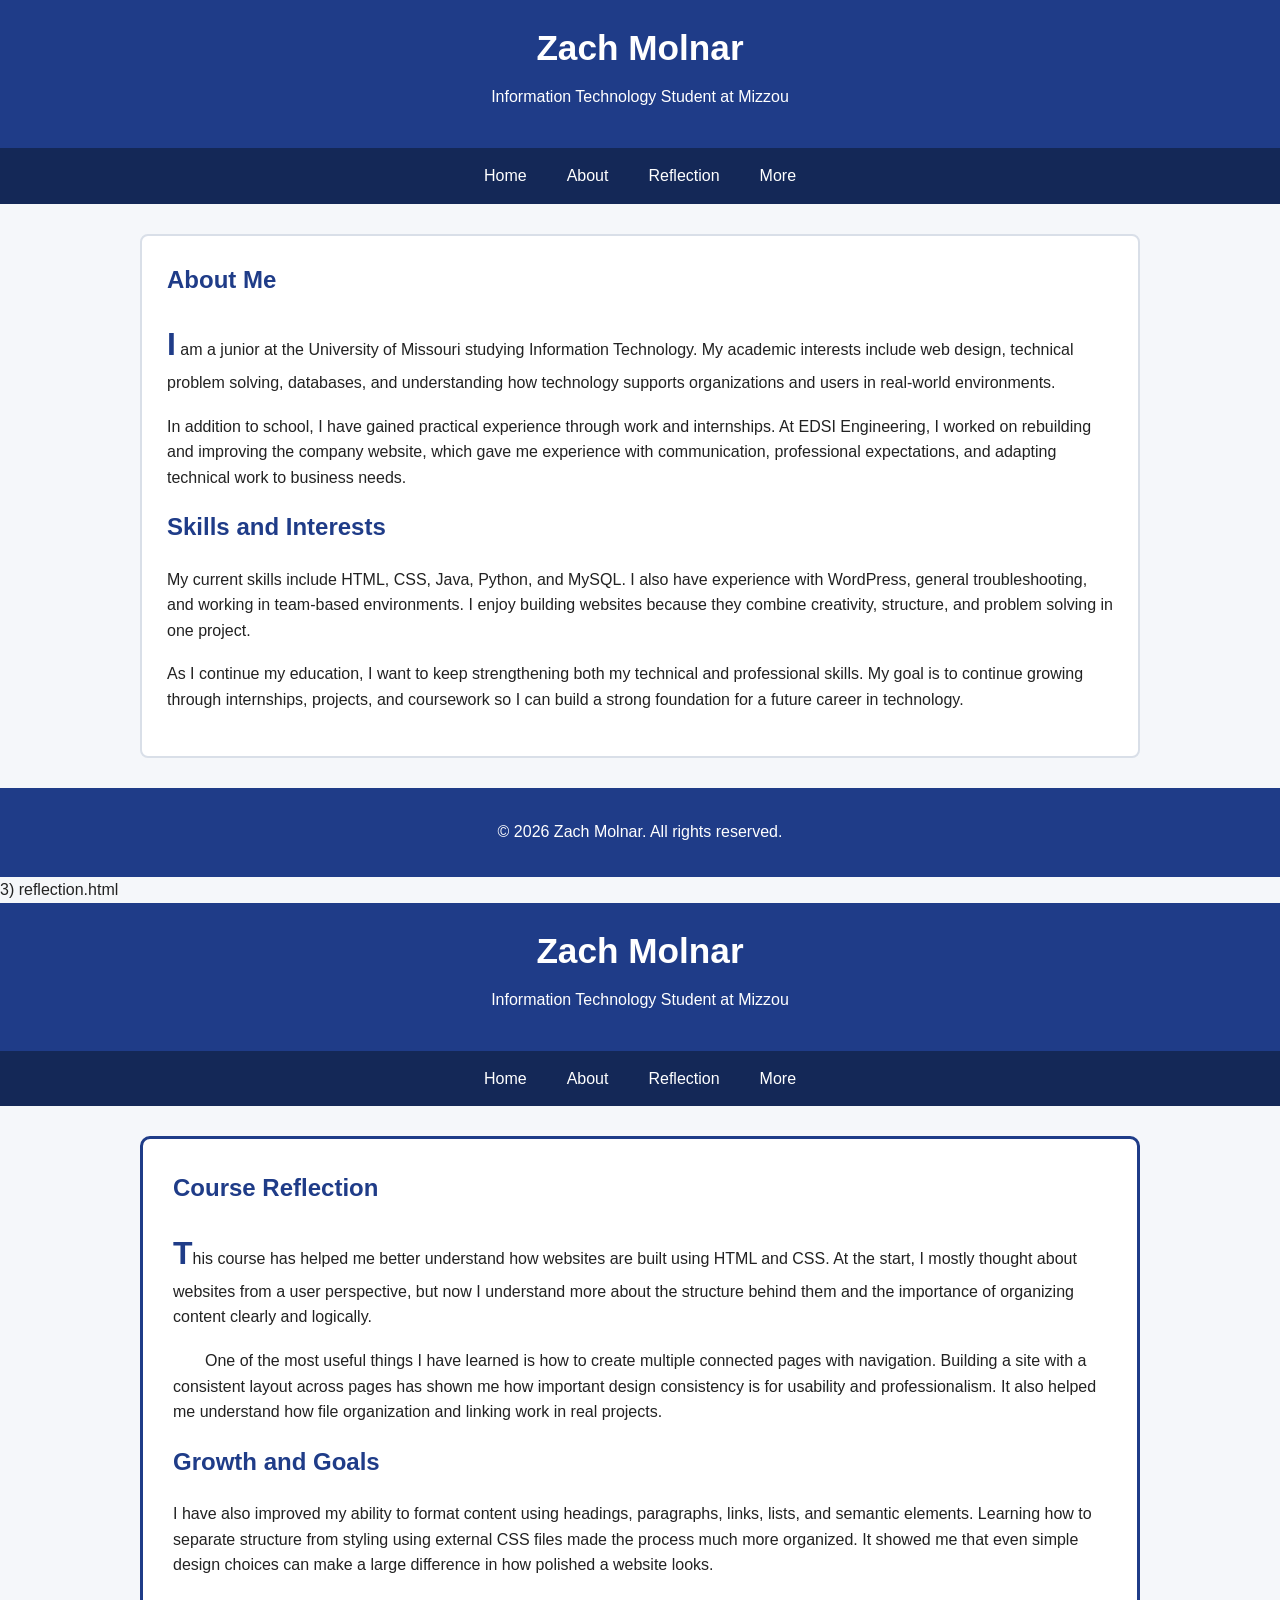
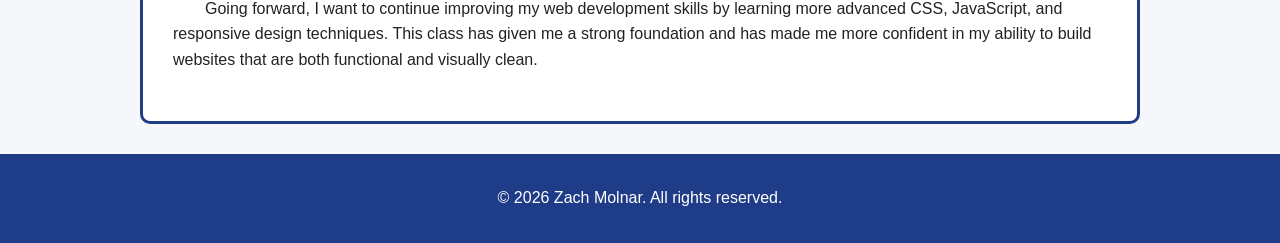
==== about.html @ 6e957a86 "Add files via upload" ====
<!DOCTYPE html>
<html lang="en">

<!--
  Name: Zach Molnar
  File: about.html
  Description: About page for personal website
-->

<head>
  <meta charset="utf-8">
  <meta name="viewport" content="width=device-width, initial-scale=1.0">
  <title>Zach Molnar | About</title>
  <link rel="stylesheet" href="style.css">
  <link rel="stylesheet" href="nav.css">
</head>

<body>
  <header>
    <div class="site-header">
      <h1>Zach Molnar</h1>
      <p class="tagline">Information Technology Student at Mizzou</p>
    </div>

    <nav>
      <ul class="nav-menu">
        <li><a href="index.html">Home</a></li>
        <li><a href="about.html">About</a></li>
        <li><a href="reflection.html">Reflection</a></li>
        <li class="dropdown">
          <a href="#">More</a>
          <ul class="dropdown-menu">
            <li><a href="#">Projects</a></li>
            <li class="dropdown-submenu">
              <a href="#">Resources</a>
              <ul class="submenu">
                <li><a href="#">Resume</a></li>
                <li><a href="#">Contact</a></li>
              </ul>
            </li>
          </ul>
        </li>
      </ul>
    </nav>
  </header>

  <main>
    <section class="content-box">
      <h2>About Me</h2>
      <p class="intro-paragraph">
        I am a junior at the University of Missouri studying Information Technology. My academic interests include web design, technical problem solving, databases, and understanding how technology supports organizations and users in real-world environments.
      </p>

      <p>
        In addition to school, I have gained practical experience through work and internships. At EDSI Engineering, I worked on rebuilding and improving the company website, which gave me experience with communication, professional expectations, and adapting technical work to business needs.
      </p>

      <h2>Skills and Interests</h2>
      <p>
        My current skills include HTML, CSS, Java, Python, and MySQL. I also have experience with WordPress, general troubleshooting, and working in team-based environments. I enjoy building websites because they combine creativity, structure, and problem solving in one project.
      </p>

      <p>
        As I continue my education, I want to keep strengthening both my technical and professional skills. My goal is to continue growing through internships, projects, and coursework so I can build a strong foundation for a future career in technology.
      </p>
    </section>
  </main>

  <footer>
    <p>&copy; 2026 Zach Molnar. All rights reserved.</p>
  </footer>
</body>

</html>
3) reflection.html
<!DOCTYPE html>
<html lang="en">

<!--
  Name: Zach Molnar
  File: reflection.html
  Course: INFOTC 1000
  Description: Reflection page for personal website
-->

<head>
  <meta charset="utf-8">
  <meta name="viewport" content="width=device-width, initial-scale=1.0">
  <title>Zach Molnar | Reflection</title>
  <link rel="stylesheet" href="style.css">
  <link rel="stylesheet" href="nav.css">
</head>

<body>
  <header>
    <div class="site-header">
      <h1>Zach Molnar</h1>
      <p class="tagline">Information Technology Student at Mizzou</p>
    </div>

    <nav>
      <ul class="nav-menu">
        <li><a href="index.html">Home</a></li>
        <li><a href="about.html">About</a></li>
        <li><a href="reflection.html">Reflection</a></li>
        <li class="dropdown">
          <a href="#">More</a>
          <ul class="dropdown-menu">
            <li><a href="#">Projects</a></li>
            <li class="dropdown-submenu">
              <a href="#">Resources</a>
              <ul class="submenu">
                <li><a href="#">Resume</a></li>
                <li><a href="#">Contact</a></li>
              </ul>
            </li>
          </ul>
        </li>
      </ul>
    </nav>
  </header>

  <main>
    <section class="reflection-box">
      <h2>Course Reflection</h2>

      <p class="intro-paragraph reflection-paragraph">
        This course has helped me better understand how websites are built using HTML and CSS. At the start, I mostly thought about websites from a user perspective, but now I understand more about the structure behind them and the importance of organizing content clearly and logically.
      </p>

      <p class="reflection-paragraph">
        One of the most useful things I have learned is how to create multiple connected pages with navigation. Building a site with a consistent layout across pages has shown me how important design consistency is for usability and professionalism. It also helped me understand how file organization and linking work in real projects.
      </p>

      <h2>Growth and Goals</h2>

      <p class="reflection-paragraph">
        I have also improved my ability to format content using headings, paragraphs, links, lists, and semantic elements. Learning how to separate structure from styling using external CSS files made the process much more organized. It showed me that even simple design choices can make a large difference in how polished a website looks.
      </p>

      <p class="reflection-paragraph">
        Going forward, I want to continue improving my web development skills by learning more advanced CSS, JavaScript, and responsive design techniques. This class has given me a strong foundation and has made me more confident in my ability to build websites that are both functional and visually clean.
      </p>
    </section>
  </main>

  <footer>
    <p>&copy; 2026 Zach Molnar. All rights reserved.</p>
  </footer>
</body>

</html>
---- style.css ----
/*
  Name: Zach Molnar
  File: style.css
  Description: Main styling for personal website
*/

body {
  margin: 0;
  font-family: Arial, Helvetica, sans-serif;
  line-height: 1.6;
  background-color: #f5f7fa;
  color: #222;
}

.site-header {
  text-align: center;
  padding: 20px;
  background-color: #1f3c88;
  color: white;
}

.site-header h1 {
  margin: 0;
  font-size: 2.2rem;
}

.tagline {
  margin-top: 8px;
  font-size: 1rem;
}

main {
  max-width: 1000px;
  margin: 30px auto;
  padding: 0 20px;
}

.content-box {
  background-color: white;
  border: 2px solid #d9dfe8;
  padding: 25px;
  margin-bottom: 30px;
  border-radius: 8px;
}

.reflection-box {
  background-color: white;
  border: 3px solid #1f3c88;
  padding: 30px;
  margin-bottom: 30px;
  border-radius: 10px;
}

h2 {
  color: #1f3c88;
  margin-top: 0;
}

p {
  margin-bottom: 18px;
}

.intro-paragraph::first-letter {
  font-size: 2rem;
  font-weight: bold;
  color: #1f3c88;
}

.reflection-paragraph:nth-of-type(even) {
  text-indent: 2em;
}

footer {
  text-align: center;
  padding: 15px;
  background-color: #1f3c88;
  color: white;
}
---- nav.css ----
/*
  Name: Zach Molnar
  File: nav.css
  Description: Navigation styling with flex layout and dropdown menu
*/

nav {
    background-color: #142857;
  }
  
  .nav-menu {
    list-style: none;
    display: flex;
    justify-content: center;
    align-items: center;
    margin: 0;
    padding: 0;
    flex-wrap: wrap;
  }
  
  .nav-menu li {
    position: relative;
  }
  
  .nav-menu a {
    display: block;
    padding: 15px 20px;
    color: white;
    text-decoration: none;
  }
  
  .nav-menu a:hover {
    background-color: #2b4ea2;
  }
  
  .dropdown-menu,
  .submenu {
    display: none;
    position: absolute;
    top: 100%;
    left: 0;
    min-width: 180px;
    background-color: #142857;
    list-style: none;
    padding: 0;
    margin: 0;
    z-index: 1000;
  }
  
  .dropdown:hover .dropdown-menu {
    display: block;
  }
  
  .dropdown-submenu {
    position: relative;
  }
  
  .dropdown-submenu:hover .submenu {
    display: block;
    top: 0;
    left: 100%;
  }
  
  .dropdown-menu li a,
  .submenu li a {
    padding: 12px 16px;
    white-space: nowrap;
  }
---- style.css ----
/*
  Name: Zach Molnar
  File: style.css
  Description: Main styling for personal website
*/

body {
  margin: 0;
  font-family: Arial, Helvetica, sans-serif;
  line-height: 1.6;
  background-color: #f5f7fa;
  color: #222;
}

.site-header {
  text-align: center;
  padding: 20px;
  background-color: #1f3c88;
  color: white;
}

.site-header h1 {
  margin: 0;
  font-size: 2.2rem;
}

.tagline {
  margin-top: 8px;
  font-size: 1rem;
}

main {
  max-width: 1000px;
  margin: 30px auto;
  padding: 0 20px;
}

.content-box {
  background-color: white;
  border: 2px solid #d9dfe8;
  padding: 25px;
  margin-bottom: 30px;
  border-radius: 8px;
}

.reflection-box {
  background-color: white;
  border: 3px solid #1f3c88;
  padding: 30px;
  margin-bottom: 30px;
  border-radius: 10px;
}

h2 {
  color: #1f3c88;
  margin-top: 0;
}

p {
  margin-bottom: 18px;
}

.intro-paragraph::first-letter {
  font-size: 2rem;
  font-weight: bold;
  color: #1f3c88;
}

.reflection-paragraph:nth-of-type(even) {
  text-indent: 2em;
}

footer {
  text-align: center;
  padding: 15px;
  background-color: #1f3c88;
  color: white;
}
---- nav.css ----
/*
  Name: Zach Molnar
  File: nav.css
  Description: Navigation styling with flex layout and dropdown menu
*/

nav {
    background-color: #142857;
  }
  
  .nav-menu {
    list-style: none;
    display: flex;
    justify-content: center;
    align-items: center;
    margin: 0;
    padding: 0;
    flex-wrap: wrap;
  }
  
  .nav-menu li {
    position: relative;
  }
  
  .nav-menu a {
    display: block;
    padding: 15px 20px;
    color: white;
    text-decoration: none;
  }
  
  .nav-menu a:hover {
    background-color: #2b4ea2;
  }
  
  .dropdown-menu,
  .submenu {
    display: none;
    position: absolute;
    top: 100%;
    left: 0;
    min-width: 180px;
    background-color: #142857;
    list-style: none;
    padding: 0;
    margin: 0;
    z-index: 1000;
  }
  
  .dropdown:hover .dropdown-menu {
    display: block;
  }
  
  .dropdown-submenu {
    position: relative;
  }
  
  .dropdown-submenu:hover .submenu {
    display: block;
    top: 0;
    left: 100%;
  }
  
  .dropdown-menu li a,
  .submenu li a {
    padding: 12px 16px;
    white-space: nowrap;
  }
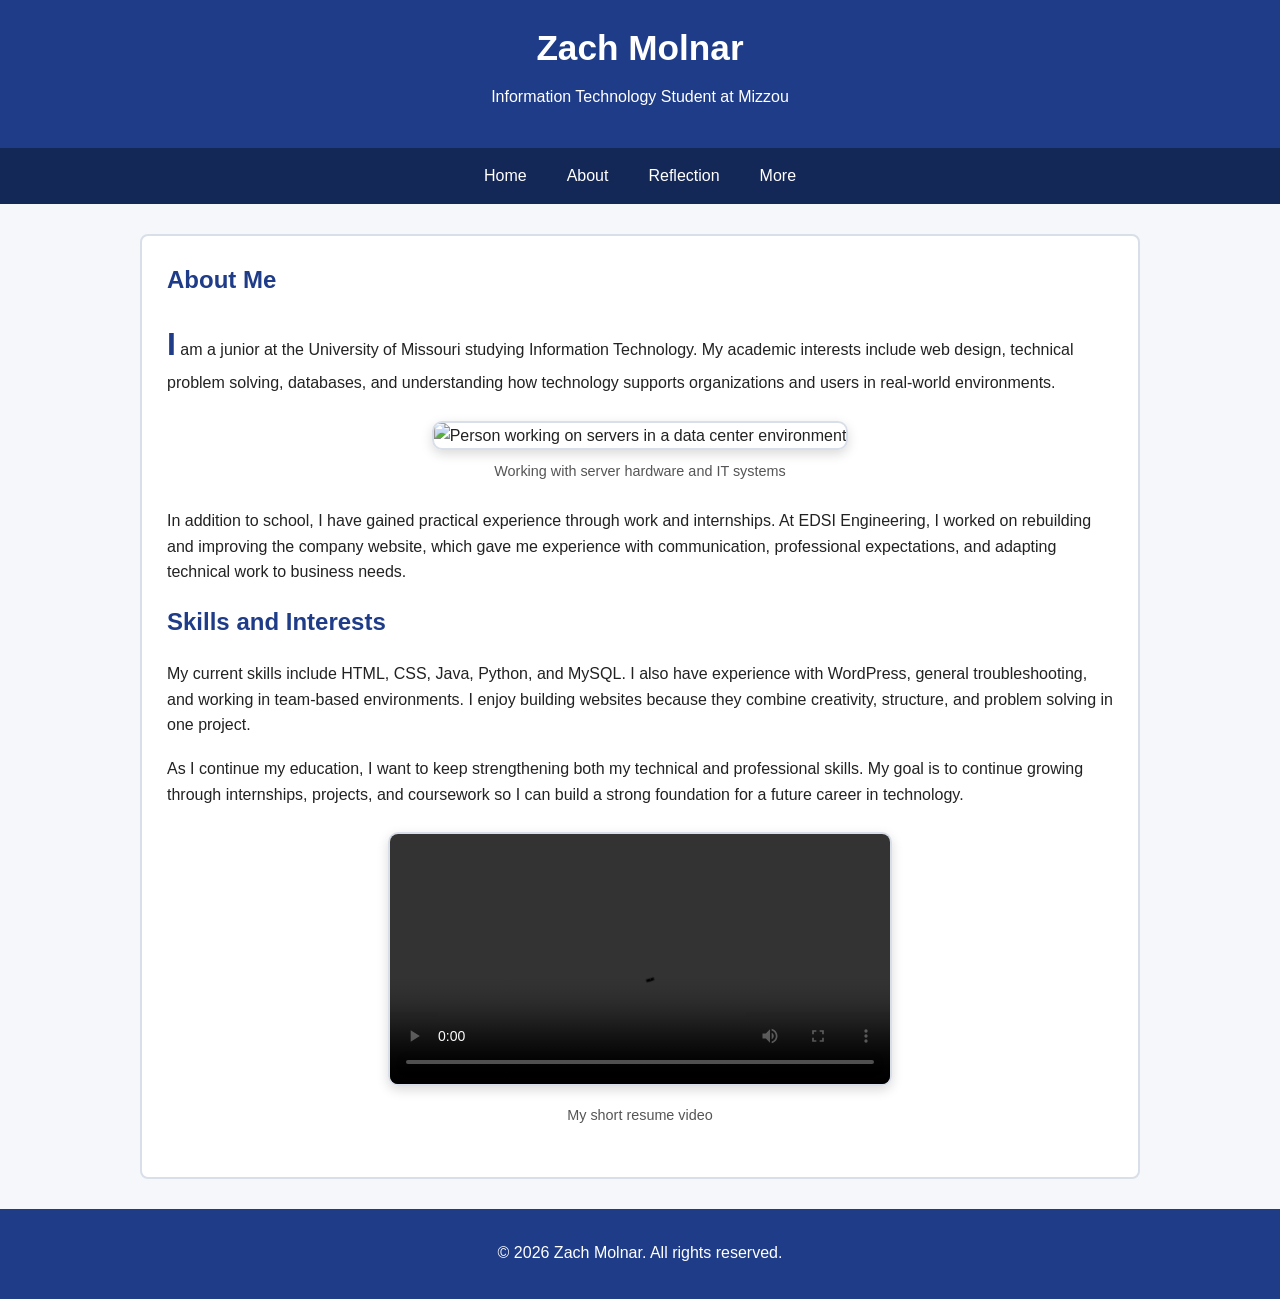
==== commit 88ec7cf5: "Add files via upload" ====
--- a/about.html
+++ b/about.html
@@ -47,15 +47,23 @@
   <main>
     <section class="content-box">
       <h2>About Me</h2>
+
       <p class="intro-paragraph">
         I am a junior at the University of Missouri studying Information Technology. My academic interests include web design, technical problem solving, databases, and understanding how technology supports organizations and users in real-world environments.
       </p>
+
+      <!-- IMAGE -->
+      <figure class="profile-media">
+        <img src="media/image.jpg" alt="Person working on servers in a data center environment">
+        <figcaption>Working with server hardware and IT systems</figcaption>
+      </figure>
 
       <p>
         In addition to school, I have gained practical experience through work and internships. At EDSI Engineering, I worked on rebuilding and improving the company website, which gave me experience with communication, professional expectations, and adapting technical work to business needs.
       </p>
 
       <h2>Skills and Interests</h2>
+
       <p>
         My current skills include HTML, CSS, Java, Python, and MySQL. I also have experience with WordPress, general troubleshooting, and working in team-based environments. I enjoy building websites because they combine creativity, structure, and problem solving in one project.
       </p>
@@ -63,84 +71,16 @@
       <p>
         As I continue my education, I want to keep strengthening both my technical and professional skills. My goal is to continue growing through internships, projects, and coursework so I can build a strong foundation for a future career in technology.
       </p>
-    </section>
-  </main>
 
-  <footer>
-    <p>&copy; 2026 Zach Molnar. All rights reserved.</p>
-  </footer>
-</body>
+      <!-- VIDEO -->
+      <figure class="profile-media">
+        <video controls>
+          <source src="videos/resume.mp4" type="video/mp4">
+          Your browser does not support the video tag.
+        </video>
+        <figcaption>My short resume video</figcaption>
+      </figure>
 
-</html>
-3) reflection.html
-<!DOCTYPE html>
-<html lang="en">
-
-<!--
-  Name: Zach Molnar
-  File: reflection.html
-  Course: INFOTC 1000
-  Description: Reflection page for personal website
--->
-
-<head>
-  <meta charset="utf-8">
-  <meta name="viewport" content="width=device-width, initial-scale=1.0">
-  <title>Zach Molnar | Reflection</title>
-  <link rel="stylesheet" href="style.css">
-  <link rel="stylesheet" href="nav.css">
-</head>
-
-<body>
-  <header>
-    <div class="site-header">
-      <h1>Zach Molnar</h1>
-      <p class="tagline">Information Technology Student at Mizzou</p>
-    </div>
-
-    <nav>
-      <ul class="nav-menu">
-        <li><a href="index.html">Home</a></li>
-        <li><a href="about.html">About</a></li>
-        <li><a href="reflection.html">Reflection</a></li>
-        <li class="dropdown">
-          <a href="#">More</a>
-          <ul class="dropdown-menu">
-            <li><a href="#">Projects</a></li>
-            <li class="dropdown-submenu">
-              <a href="#">Resources</a>
-              <ul class="submenu">
-                <li><a href="#">Resume</a></li>
-                <li><a href="#">Contact</a></li>
-              </ul>
-            </li>
-          </ul>
-        </li>
-      </ul>
-    </nav>
-  </header>
-
-  <main>
-    <section class="reflection-box">
-      <h2>Course Reflection</h2>
-
-      <p class="intro-paragraph reflection-paragraph">
-        This course has helped me better understand how websites are built using HTML and CSS. At the start, I mostly thought about websites from a user perspective, but now I understand more about the structure behind them and the importance of organizing content clearly and logically.
-      </p>
-
-      <p class="reflection-paragraph">
-        One of the most useful things I have learned is how to create multiple connected pages with navigation. Building a site with a consistent layout across pages has shown me how important design consistency is for usability and professionalism. It also helped me understand how file organization and linking work in real projects.
-      </p>
-
-      <h2>Growth and Goals</h2>
-
-      <p class="reflection-paragraph">
-        I have also improved my ability to format content using headings, paragraphs, links, lists, and semantic elements. Learning how to separate structure from styling using external CSS files made the process much more organized. It showed me that even simple design choices can make a large difference in how polished a website looks.
-      </p>
-
-      <p class="reflection-paragraph">
-        Going forward, I want to continue improving my web development skills by learning more advanced CSS, JavaScript, and responsive design techniques. This class has given me a strong foundation and has made me more confident in my ability to build websites that are both functional and visually clean.
-      </p>
     </section>
   </main>
 
--- a/style.css
+++ b/style.css
@@ -75,4 +75,37 @@
   padding: 15px;
   background-color: #1f3c88;
   color: white;
+}
+
+/* ========================= */
+/* NEW: IMAGE + VIDEO STYLING */
+/* ========================= */
+
+.profile-media {
+  margin: 25px 0;
+  text-align: center;
+}
+
+/* Image and Video Styling */
+.profile-media img,
+.profile-media video {
+  width: 60%;
+  max-width: 500px;
+  height: auto;
+  border-radius: 10px;
+  border: 2px solid #d9dfe8;
+  box-shadow: 0 4px 12px rgba(0, 0, 0, 0.15);
+}
+
+/* Hover effect for image */
+.profile-media img:hover {
+  transform: scale(1.05);
+  transition: 0.3s ease;
+}
+
+/* Caption under media */
+.profile-media figcaption {
+  margin-top: 10px;
+  font-size: 0.9rem;
+  color: #555;
 }
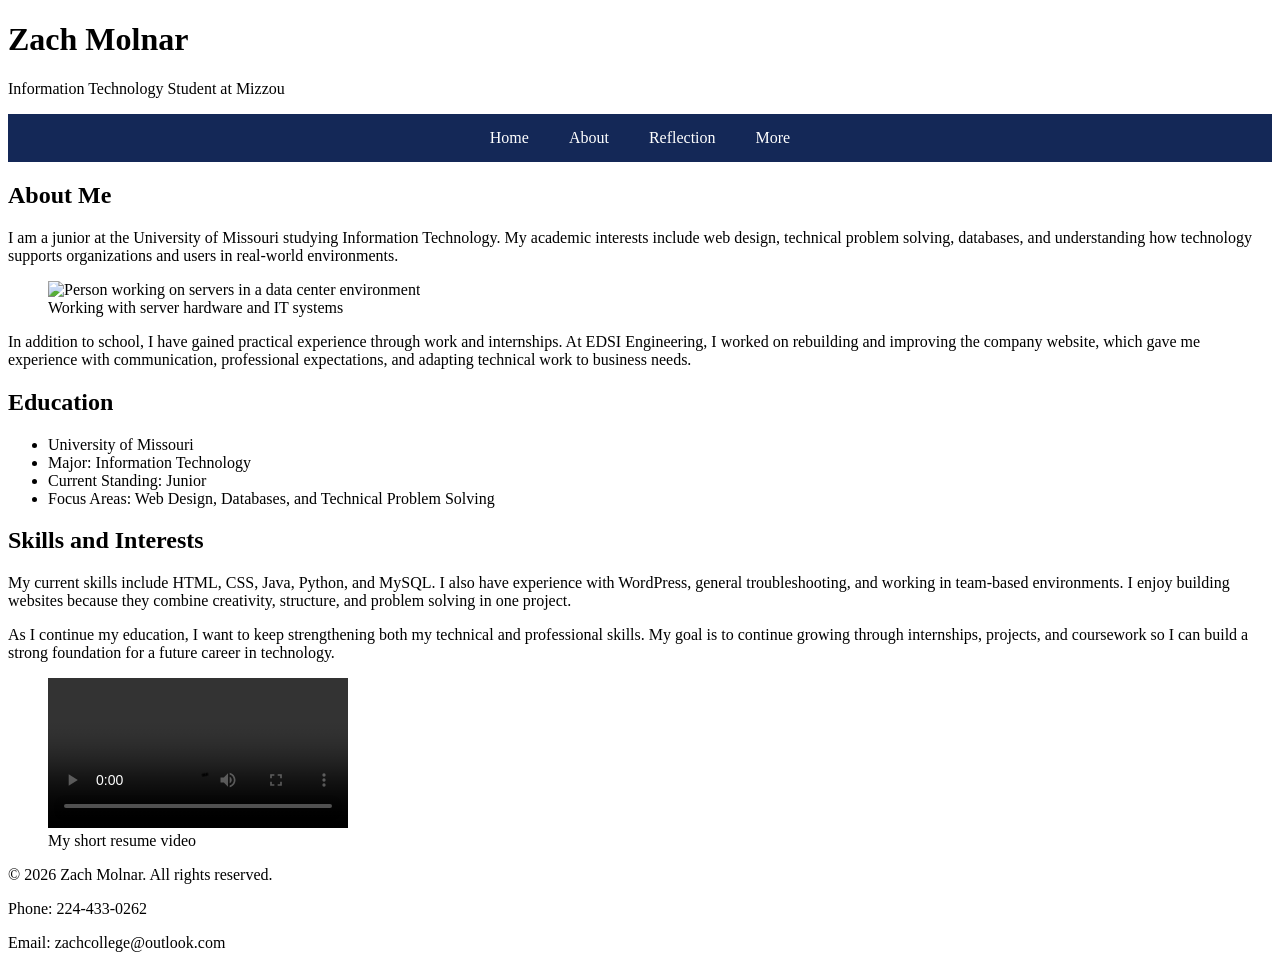
==== commit 385e54f3: "Add files via upload" ====
--- a/about.html
+++ b/about.html
@@ -15,7 +15,7 @@
   <link rel="stylesheet" href="nav.css">
 </head>
 
-<body>
+<body class="about-page">
   <header>
     <div class="site-header">
       <h1>Zach Molnar</h1>
@@ -52,7 +52,6 @@
         I am a junior at the University of Missouri studying Information Technology. My academic interests include web design, technical problem solving, databases, and understanding how technology supports organizations and users in real-world environments.
       </p>
 
-      <!-- IMAGE -->
       <figure class="profile-media">
         <img src="media/image.jpg" alt="Person working on servers in a data center environment">
         <figcaption>Working with server hardware and IT systems</figcaption>
@@ -61,6 +60,14 @@
       <p>
         In addition to school, I have gained practical experience through work and internships. At EDSI Engineering, I worked on rebuilding and improving the company website, which gave me experience with communication, professional expectations, and adapting technical work to business needs.
       </p>
+
+      <h2>Education</h2>
+      <ul class="education-list">
+        <li>University of Missouri</li>
+        <li>Major: Information Technology</li>
+        <li>Current Standing: Junior</li>
+        <li>Focus Areas: Web Design, Databases, and Technical Problem Solving</li>
+      </ul>
 
       <h2>Skills and Interests</h2>
 
@@ -72,7 +79,6 @@
         As I continue my education, I want to keep strengthening both my technical and professional skills. My goal is to continue growing through internships, projects, and coursework so I can build a strong foundation for a future career in technology.
       </p>
 
-      <!-- VIDEO -->
       <figure class="profile-media">
         <video controls>
           <source src="videos/resume.mp4" type="video/mp4">
@@ -80,12 +86,13 @@
         </video>
         <figcaption>My short resume video</figcaption>
       </figure>
-
     </section>
   </main>
 
   <footer>
     <p>&copy; 2026 Zach Molnar. All rights reserved.</p>
+    <p class="footer-contact">Phone: 224-433-0262</p>
+    <p class="footer-contact">Email: zachcollege@outlook.com</p>
   </footer>
 </body>
 
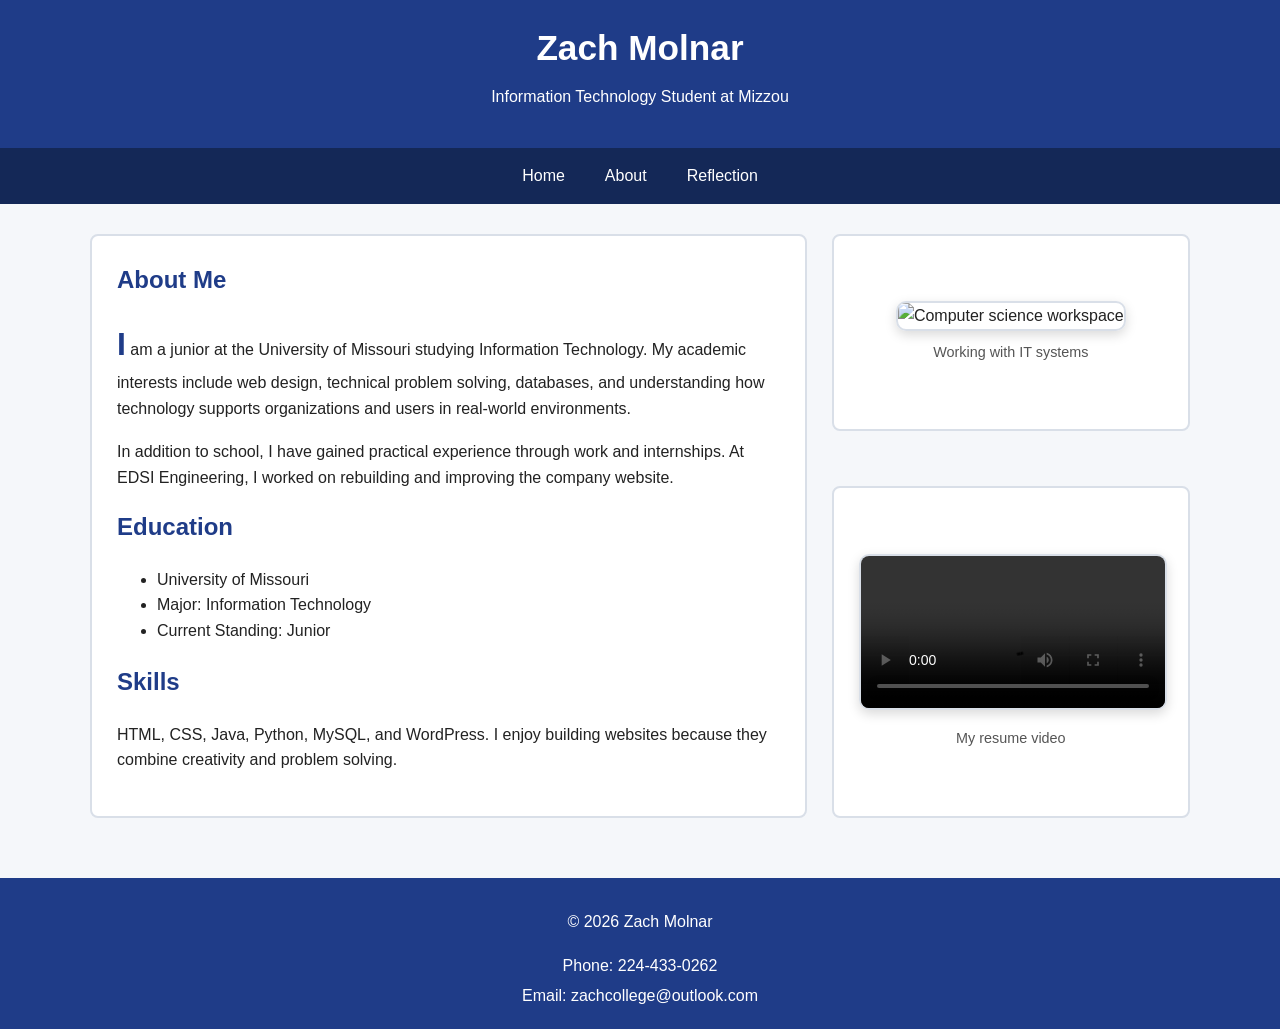
==== commit 93414a60: "Add files via upload" ====
--- a/about.html
+++ b/about.html
@@ -27,38 +27,20 @@
         <li><a href="index.html">Home</a></li>
         <li><a href="about.html">About</a></li>
         <li><a href="reflection.html">Reflection</a></li>
-        <li class="dropdown">
-          <a href="#">More</a>
-          <ul class="dropdown-menu">
-            <li><a href="#">Projects</a></li>
-            <li class="dropdown-submenu">
-              <a href="#">Resources</a>
-              <ul class="submenu">
-                <li><a href="#">Resume</a></li>
-                <li><a href="#">Contact</a></li>
-              </ul>
-            </li>
-          </ul>
-        </li>
       </ul>
     </nav>
   </header>
 
-  <main>
-    <section class="content-box">
+  <main class="about-grid">
+    <section class="content-box about-text">
       <h2>About Me</h2>
 
       <p class="intro-paragraph">
         I am a junior at the University of Missouri studying Information Technology. My academic interests include web design, technical problem solving, databases, and understanding how technology supports organizations and users in real-world environments.
       </p>
 
-      <figure class="profile-media">
-        <img src="media/image.jpg" alt="Person working on servers in a data center environment">
-        <figcaption>Working with server hardware and IT systems</figcaption>
-      </figure>
-
       <p>
-        In addition to school, I have gained practical experience through work and internships. At EDSI Engineering, I worked on rebuilding and improving the company website, which gave me experience with communication, professional expectations, and adapting technical work to business needs.
+        In addition to school, I have gained practical experience through work and internships. At EDSI Engineering, I worked on rebuilding and improving the company website.
       </p>
 
       <h2>Education</h2>
@@ -66,31 +48,33 @@
         <li>University of Missouri</li>
         <li>Major: Information Technology</li>
         <li>Current Standing: Junior</li>
-        <li>Focus Areas: Web Design, Databases, and Technical Problem Solving</li>
       </ul>
 
-      <h2>Skills and Interests</h2>
+      <h2>Skills</h2>
+      <p>
+        HTML, CSS, Java, Python, MySQL, and WordPress. I enjoy building websites because they combine creativity and problem solving.
+      </p>
+    </section>
 
-      <p>
-        My current skills include HTML, CSS, Java, Python, and MySQL. I also have experience with WordPress, general troubleshooting, and working in team-based environments. I enjoy building websites because they combine creativity, structure, and problem solving in one project.
-      </p>
+    <section class="content-box media-box about-image">
+      <figure class="profile-media">
+        <img src="media/compsci.webp" alt="Computer science workspace">
+        <figcaption>Working with IT systems</figcaption>
+      </figure>
+    </section>
 
-      <p>
-        As I continue my education, I want to keep strengthening both my technical and professional skills. My goal is to continue growing through internships, projects, and coursework so I can build a strong foundation for a future career in technology.
-      </p>
-
+    <section class="content-box media-box about-video">
       <figure class="profile-media">
         <video controls>
-          <source src="videos/resume.mp4" type="video/mp4">
-          Your browser does not support the video tag.
+          <source src="videos/resumemov.mp4" type="video/mp4">
         </video>
-        <figcaption>My short resume video</figcaption>
+        <figcaption>My resume video</figcaption>
       </figure>
     </section>
   </main>
 
   <footer>
-    <p>&copy; 2026 Zach Molnar. All rights reserved.</p>
+    <p>&copy; 2026 Zach Molnar</p>
     <p class="footer-contact">Phone: 224-433-0262</p>
     <p class="footer-contact">Email: zachcollege@outlook.com</p>
   </footer>
--- a/style.css
+++ b/style.css
@@ -0,0 +1,209 @@
+/*
+  Name: Zach Molnar
+  File: style.css
+  Description: Main styling for personal website
+*/
+
+body {
+  margin: 0;
+  font-family: Arial, Helvetica, sans-serif;
+  line-height: 1.6;
+  background-color: #f5f7fa;
+  color: #222;
+}
+
+.site-header {
+  text-align: center;
+  padding: 20px;
+  background-color: #1f3c88;
+  color: white;
+}
+
+.site-header h1 {
+  margin: 0;
+  font-size: 2.2rem;
+}
+
+.tagline {
+  margin-top: 8px;
+  font-size: 1rem;
+}
+
+main {
+  max-width: 1000px;
+  margin: 30px auto;
+  padding: 0 20px;
+}
+
+.content-box {
+  background-color: white;
+  border: 2px solid #d9dfe8;
+  padding: 25px;
+  margin-bottom: 30px;
+  border-radius: 8px;
+}
+
+h2 {
+  color: #1f3c88;
+  margin-top: 0;
+}
+
+p {
+  margin-bottom: 18px;
+}
+
+.intro-paragraph::first-letter {
+  font-size: 2rem;
+  font-weight: bold;
+  color: #1f3c88;
+}
+
+.education-list {
+  margin-bottom: 20px;
+}
+
+footer {
+  text-align: center;
+  padding: 15px;
+  background-color: #1f3c88;
+  color: white;
+}
+
+.footer-contact {
+  margin: 5px 0;
+}
+
+/* ========================= */
+/* ABOUT PAGE GRID LAYOUT */
+/* ========================= */
+
+.about-grid {
+  display: grid;
+  grid-template-columns: 2fr 1fr;
+  gap: 25px;
+  max-width: 1100px;
+  margin: 30px auto;
+  padding: 0 20px;
+}
+
+.about-text {
+  grid-column: 1 / 2;
+  grid-row: 1 / 3;
+}
+
+.about-image {
+  grid-column: 2 / 3;
+}
+
+.about-video {
+  grid-column: 2 / 3;
+}
+
+.media-box {
+  display: flex;
+  align-items: center;
+  justify-content: center;
+}
+
+.profile-media {
+  margin: 0;
+  text-align: center;
+  width: 100%;
+}
+
+.profile-media img,
+.profile-media video {
+  width: 100%;
+  max-width: 100%;
+  height: auto;
+  border-radius: 10px;
+  border: 2px solid #d9dfe8;
+  box-shadow: 0 4px 12px rgba(0, 0, 0, 0.15);
+}
+
+.profile-media img:hover {
+  transform: scale(1.05);
+  transition: 0.3s ease;
+}
+
+.profile-media figcaption {
+  margin-top: 10px;
+  font-size: 0.9rem;
+  color: #555;
+}
+
+/* ========================= */
+/* MOBILE RESPONSIVE */
+/* ========================= */
+
+@media screen and (max-width: 768px) {
+  .about-grid {
+    grid-template-columns: 1fr;
+  }
+
+  .about-text,
+  .about-image,
+  .about-video {
+    grid-column: 1 / 2;
+    grid-row: auto;
+  }
+}
+
+/* ========================= */
+/* PRINT STYLES */
+/* ========================= */
+
+@media print {
+  @page {
+    margin: 1in;
+  }
+
+  body.about-page {
+    background: white;
+    color: black;
+    font-family: "Times New Roman", Times, serif;
+    font-size: 12pt;
+    line-height: 1.4;
+    margin: 0;
+  }
+
+  body.about-page * {
+    color: black !important;
+    box-shadow: none !important;
+    background: white !important;
+  }
+
+  body.about-page nav,
+  body.about-page .tagline,
+  body.about-page .profile-media,
+  body.about-page h2 {
+    display: none !important;
+  }
+
+  body.about-page main {
+    max-width: 100%;
+    margin: 0;
+    padding: 0;
+  }
+
+  body.about-page .content-box {
+    border: none;
+    padding: 0;
+    margin: 0;
+  }
+
+  body.about-page .site-header {
+    text-align: left;
+    padding-bottom: 10px;
+  }
+
+  body.about-page .site-header h1 {
+    font-size: 20pt;
+  }
+
+  body.about-page footer {
+    text-align: left;
+    border-top: 1px solid black;
+    margin-top: 10px;
+  }
+}
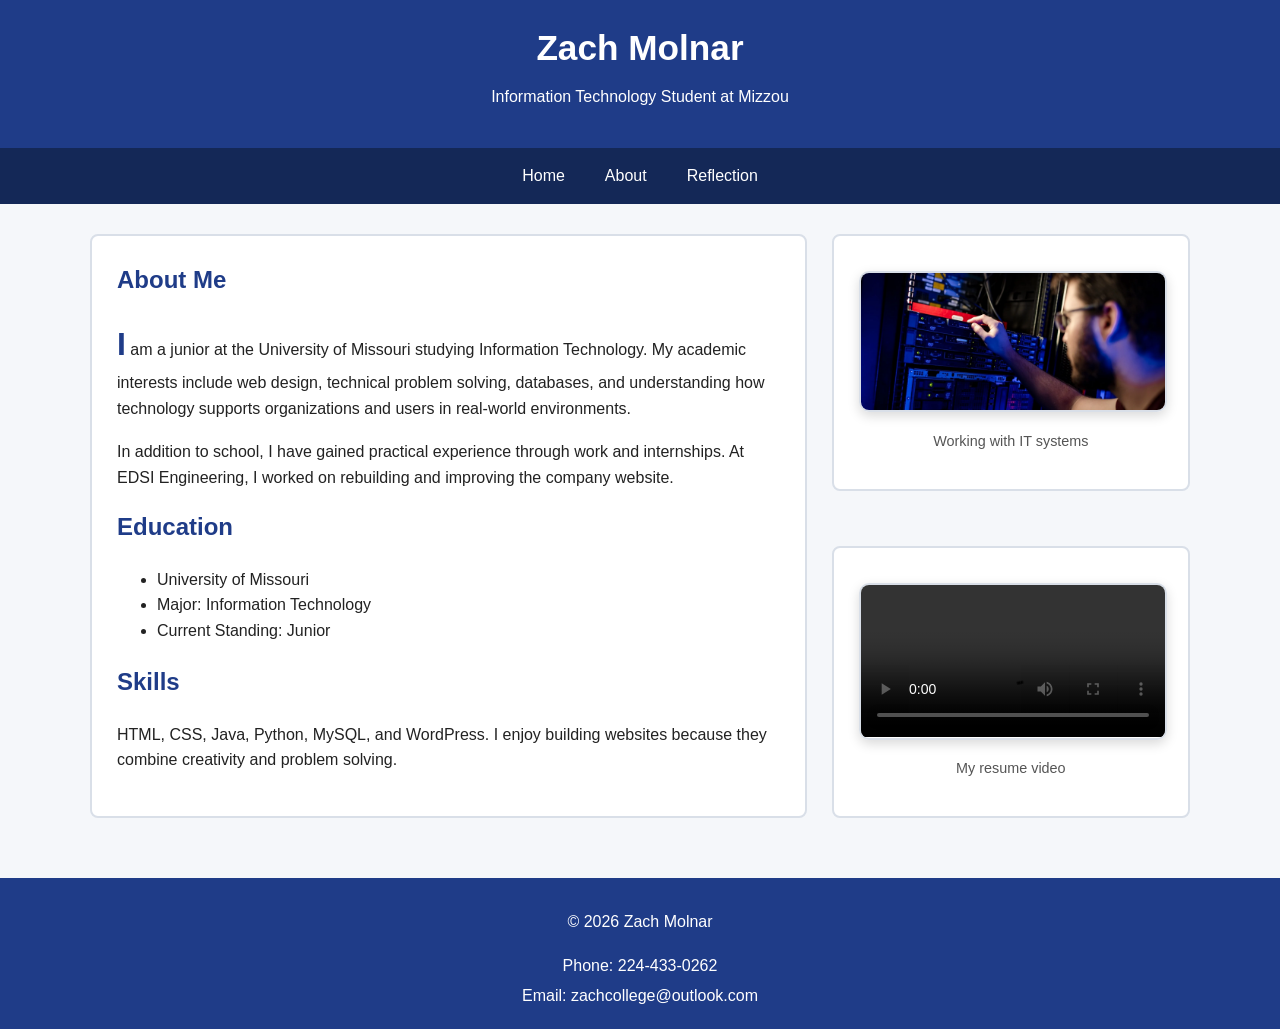
==== commit 7130178f: "Create about.html" ====
--- a/about.html
+++ b/about.html
@@ -58,7 +58,7 @@
 
     <section class="content-box media-box about-image">
       <figure class="profile-media">
-        <img src="media/compsci.webp" alt="Computer science workspace">
+        <img src="compsci.webp" alt="Computer science workspace">
         <figcaption>Working with IT systems</figcaption>
       </figure>
     </section>
@@ -66,7 +66,8 @@
     <section class="content-box media-box about-video">
       <figure class="profile-media">
         <video controls>
-          <source src="videos/resumemov.mp4" type="video/mp4">
+          <source src="resumemov.mp4" type="video/mp4">
+          Your browser does not support the video tag.
         </video>
         <figcaption>My resume video</figcaption>
       </figure>
@@ -80,4 +81,4 @@
   </footer>
 </body>
 
-</html>+</html>
